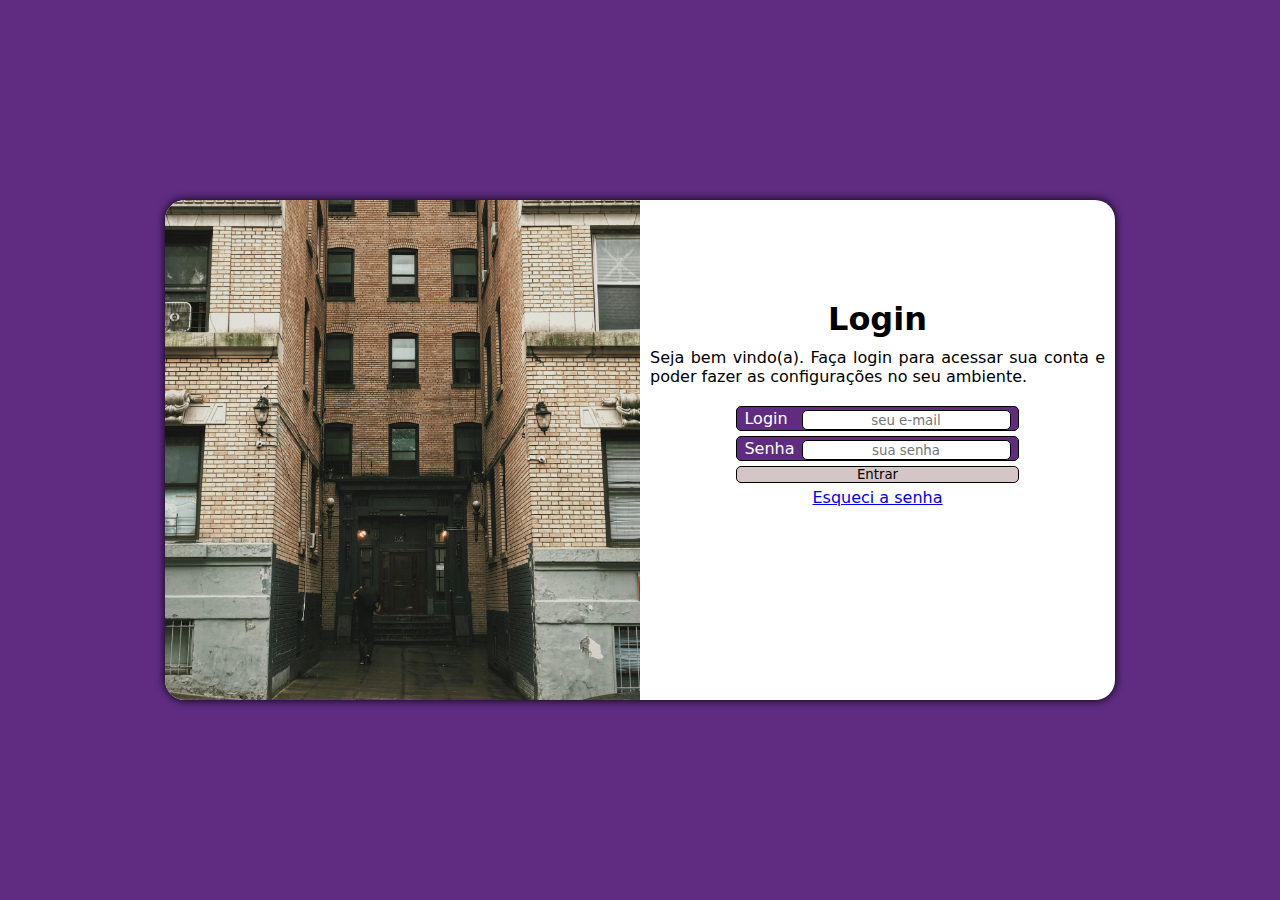
==== indexlogin.html @ ea160f83 "Initial commit" ====
<!DOCTYPE html>
<html lang="en">
<head>
    <meta charset="UTF-8">
    <meta name="viewport" content="width=device-width, initial-scale=1.0">
    <link rel="stylesheet" href="stylelogin.css">
    <link rel="stylesheet" href="stylemedias.css">
    <title>Login</title>
</head>
<body>
    <main>
        <section id="login">
            <div id="imagem">
                
            </div>

            <div id="formulario">
                <h1>Login</h1>

                <p>Seja bem vindo(a). Faça login para acessar sua conta e poder fazer as configurações no seu ambiente.</p>

                <form action="login.php" method="post">

                        <div class="campo">
                             <label for="ilogin">Login </label>

                             <input type="text" name="login" id="ilogin" placeholder="seu e-mail" autocomplete="email" required maxlength="30">
                        </div>

                        <div class="campo">
                            <label for="isenha">Senha</label>

                            <input type="password" name="senha" id="isenha" placeholder="sua senha" required minlength="6" maxlength="20">
                        </div>
                        
                        <input type="submit" value="Entrar">
                        
                       <a class="botao" href="esqueci.html">Esqueci a senha</a>
                </form>

            </div>
        </section>
    </main>
</body>
</html>
---- stylelogin.css ----
@charset "UTF-8";

/*
Paleta de cores 
Verde: #49a09d
Lilás: #5f2c82
*/

*{
    font-family: system-ui, -apple-system, BlinkMacSystemFont, 'Segoe UI', Roboto, Oxygen, Ubuntu, Cantarell, 'Open Sans', 'Helvetica Neue', sans-serif;
    padding: 0px;
    margin: 0px;
    box-sizing: border-box;
}

body, html {
    background-color: #5f2c82;
    height: 100vh;
    width: 100vw;
}

main {
    height: 100vh;
    width: 100vw;
}

section#login{
    position: absolute;
    top: 50%;
    left: 50%;
    transform: translate(-50%, -50%);
    overflow: hidden;

    background-color: white;
    width: 250px;
    height: 500px;
    border-radius: 20px;
    box-shadow: 0px 0px 10px black;
}

section#login > div#imagem {
    background: url(./imagens/loginentrance.jpg);
    height: 200px;
    background-size: cover;
    background-position: left bottom;
}

section#login > div#formulario {
    display: block;
    padding: 10px;
}

div#formulario > h1{
    text-align: center;
    margin-bottom: 10px;
    
}

form > .campo {
    cursor: pointer;
    background-color: #5f2c82;
    padding: 2px ;
    margin: 5px auto;
    border-radius: 5px;
    border: 1px solid black;
    width: 100%;
   
    }

form > .campo > label{
    cursor: pointer;
    color: white;
    padding-left: 5px;
    }

form > div.campo > input{
    position: absolute;
    left: 70px;
    border-radius: 5px;
    width: calc(68% - 10px);
    border: 1px solid black;
    transform: translateY(1px);
    text-align: center;
    height: 20px;
    
    
}

form > input[type=submit] {
    display: block;
    width: 100%; /*se fosse 100vh ficaria a pagina toda, o % fica somente o container*/
    background-color: rgb(212, 198, 198);
    border: solid 1px;
    border-radius: 5px;
    
}

form > input[type=submit]:hover{
background-color: rgb(155, 149, 149);
cursor: pointer;
border: solid 1px;

}

form > a.botao{
    display: block;
    text-align: center;
    margin-top: 5px;
    
}

form > a.botao:hover {
    text-decoration: none;
   color: red;
}
---- stylemedias.css ----
@charset "utf=8";

@media screen and (min-width: 768px) and (max-width:992px) {
    section#login {
        width: 80vw;
            }
    section#login > div#imagem {
        float: left;
        width: 40%;
        height: 100%;
       background-position: center;
    }

    section#login > div#formulario {
        float: right;
        width: 60%;
        margin-top: 70px;
        text-align: justify;
    }
    form{
        margin-top: 20px;
    }
    form > .campo {
        width: 62%;
    }

    form > div.campo > input{
        width: 25%;
        left: 62%;   
    }
        form > input[type=submit]  {
         width: 62%;  
         margin: auto; 
     }

}

@media screen and (min-width: 992px) {
    section#login {
        width: 950px;
    }
    section#login > div#imagem {
        float: left;
        width: 50%;
        height: 100%;
    }

    section#login > div#formulario {
        float: right;
        width: 50%;
        margin-top: 90px;
        text-align: justify;
        
    }
    
    form{
        margin-top: 20px;
        
    }
    form > .campo {
        width: 62%;
    }

    form > div.campo > input{
        width: 22%;
        left: 67%;   
    }
        form > input[type=submit]  {
         width: 62%;  
         margin: auto; 
     }
  
}
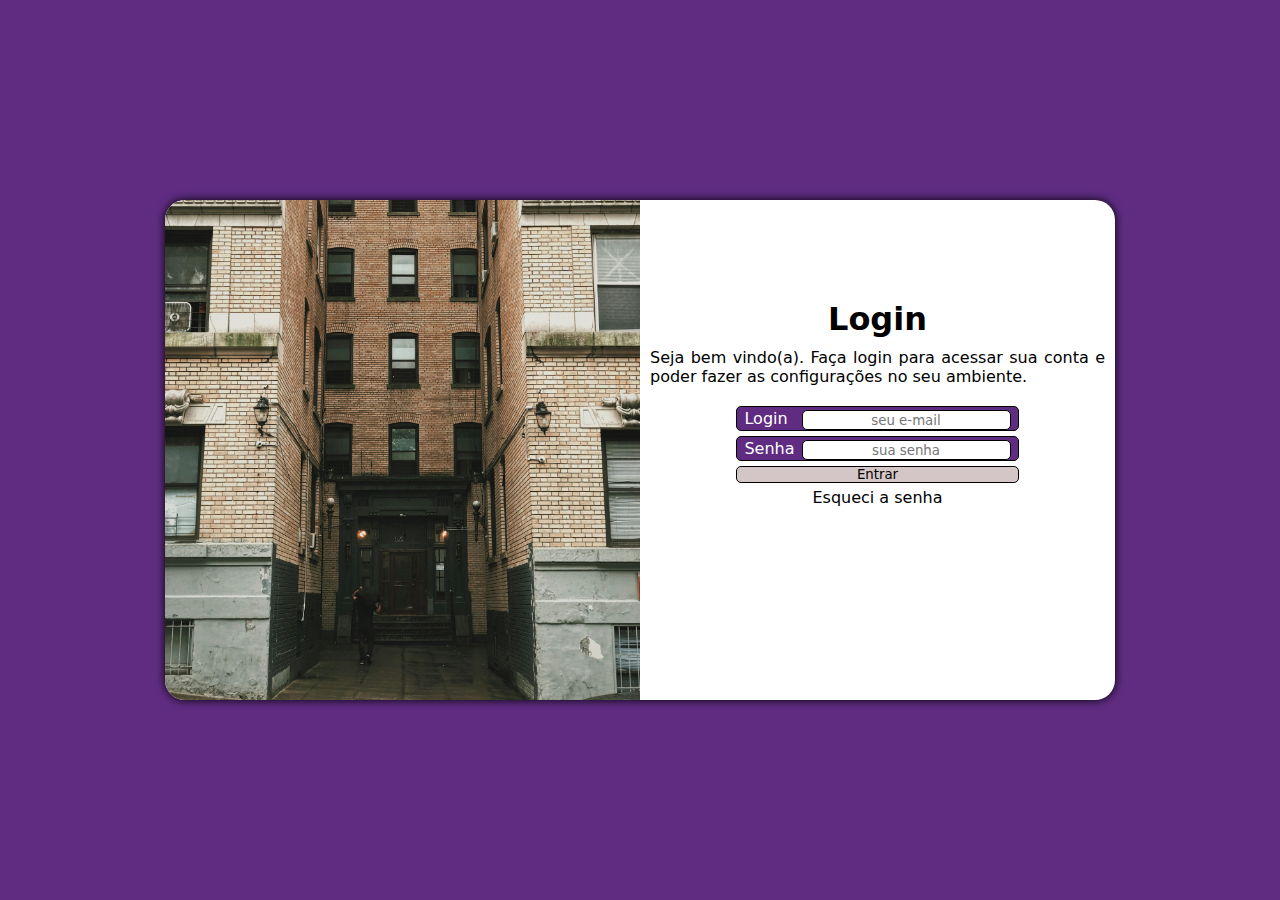
==== commit 52091fae: "atualizado link css" ====
--- a/indexlogin.html
+++ b/indexlogin.html
@@ -1,9 +1,9 @@
 <!DOCTYPE html>
-<html lang="en">
+<html lang="pt">
 <head>
     <meta charset="UTF-8">
     <meta name="viewport" content="width=device-width, initial-scale=1.0">
-    <link rel="stylesheet" href="stylelogin.css">
+    <link rel="stylesheet" href="stylelogin.css" media="all">
     <link rel="stylesheet" href="stylemedias.css">
     <title>Login</title>
 </head>
@@ -35,7 +35,7 @@
                         
                         <input type="submit" value="Entrar">
                         
-                       <a class="botao" href="esqueci.html">Esqueci a senha</a>
+                       <a class="botao">Esqueci a senha</a>
                 </form>
 
             </div>
